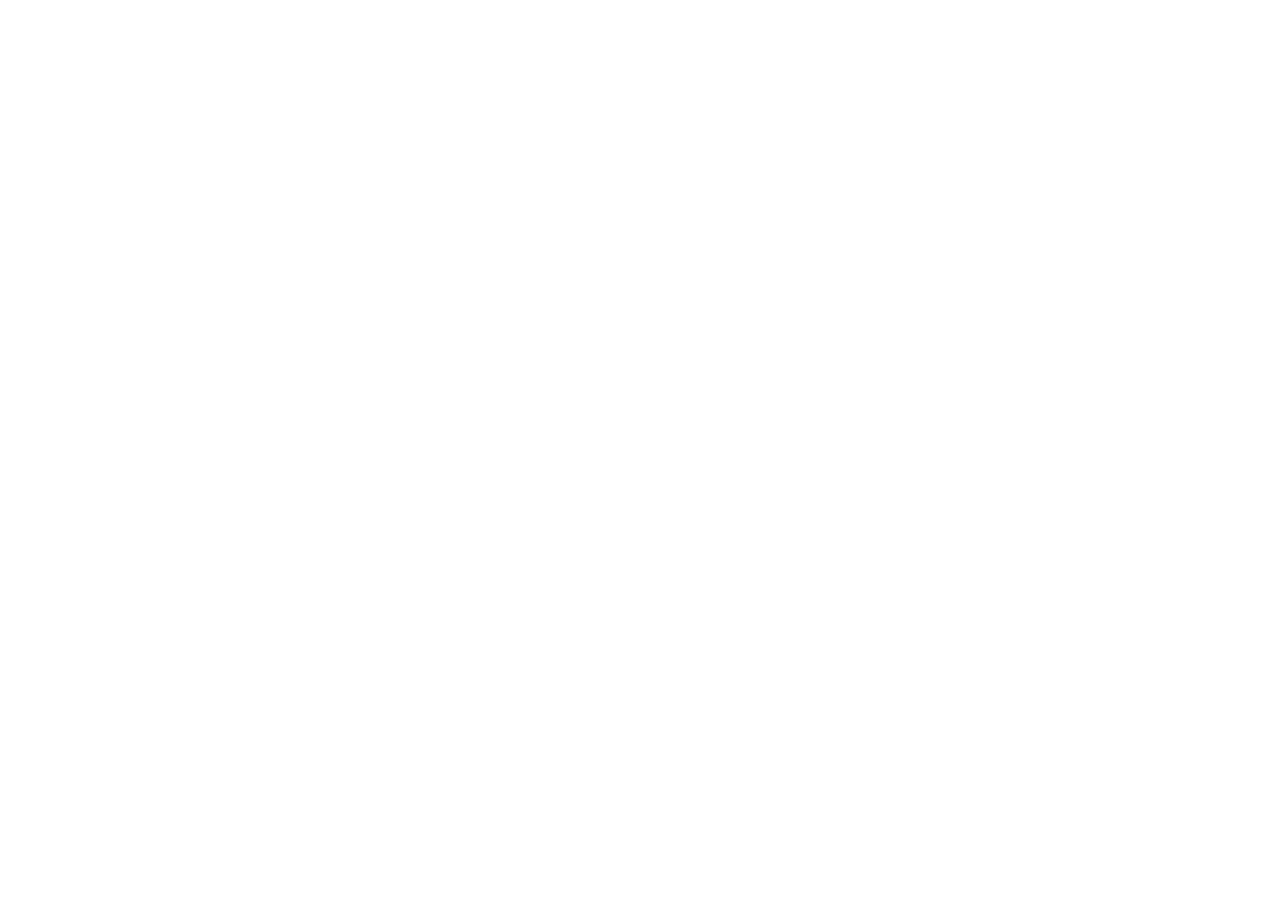
==== index.html @ 2d9b8ef7 "directory structure" ====
<!DOCTYPE html>
<html lang="en">
  <head>
    <meta charset="UTF-8" />
    <meta http-equiv="X-UA-Compatible" content="IE=edge" />
    <meta name="viewport" content="width=device-width, initial-scale=1.0" />
    <title>Ballon Explosion: Welcome</title>
  </head>
  <body></body>
</html>
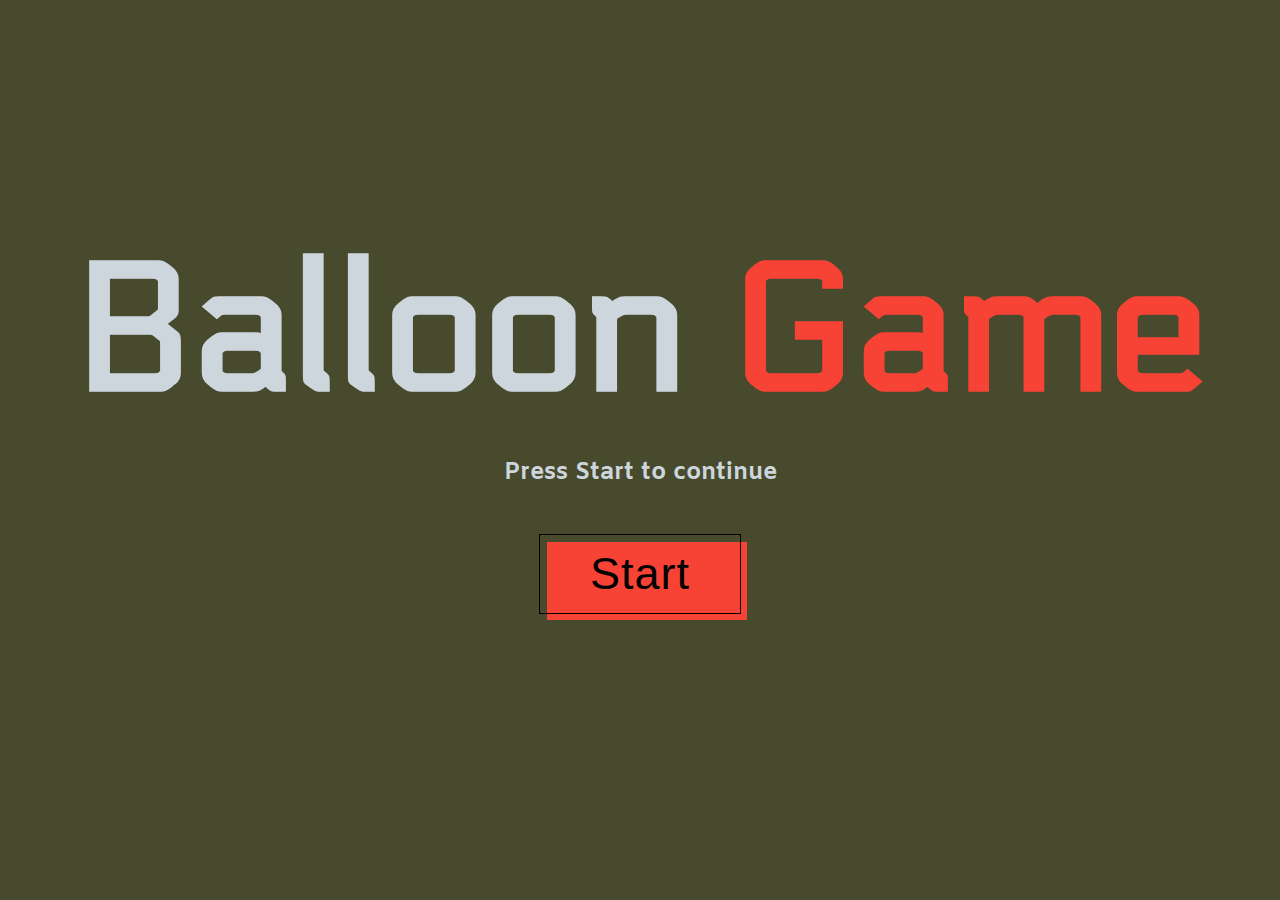
==== commit 1f1979f2: "start screen" ====
--- a/index.html
+++ b/index.html
@@ -5,6 +5,13 @@
     <meta http-equiv="X-UA-Compatible" content="IE=edge" />
     <meta name="viewport" content="width=device-width, initial-scale=1.0" />
     <title>Ballon Explosion: Welcome</title>
+    <link rel="stylesheet" href="./styles/index.css"></link>
   </head>
-  <body></body>
+  <body>
+    <header>
+      <h1 class="header__title">Balloon <span class="header__emphasis">Game</span></h1>
+      <h2 class="header__subtitle">Press Start to continue</h2>
+      <a href="./balloon.html"><button class="header__button" id="button">Start</button></a>
+    </header>
+  </body>
 </html>
--- a/styles/index.css
+++ b/styles/index.css
@@ -0,0 +1,67 @@
+@import url('https://fonts.googleapis.com/css2?family=Amiko&family=Cabin&family=Electrolize&display=swap');
+
+*{
+	margin: 0;
+	padding: 0;
+	list-style: none;
+	text-decoration: none;
+	border: none;
+	outline: none;
+}
+
+body {
+    height: 100%;
+    font-family: 'Amiko', sans-serif;
+    margin:5vh;
+    display: flex;
+    flex-direction: column;
+    align-items: center;
+    background-color: #474A2C;
+    color: #CDD6DD;
+}
+
+header{
+    text-align: center;
+    margin-top:20vh;
+}
+
+.header__title{
+    font-family: 'Electrolize', sans-serif;
+    font-size: 20vh;
+    margin-bottom: 2vh;
+}
+
+
+.header__button{
+    font-size: 5vh;
+    font-weight: 200;
+    letter-spacing: 1px;
+    padding: 13px 50px 13px;
+    outline: 0;
+    border: 1px solid black;
+    cursor: pointer;
+    position: relative;
+    background-color: rgba(0, 0, 0, 0);
+    margin-top: 5vh;
+}
+      
+.header__button::after {
+    content: "";
+    background-color: #F74236;
+    width: 100%;
+    z-index: -1;
+    position: absolute;
+    height: 100%;
+    top: 7px;
+    left: 7px;
+    transition: 0.5s;
+}
+      
+.header__button:hover::after {
+    top: 0px;
+    left: 0px;
+}
+
+.header__emphasis{
+    color: #F74236;
+}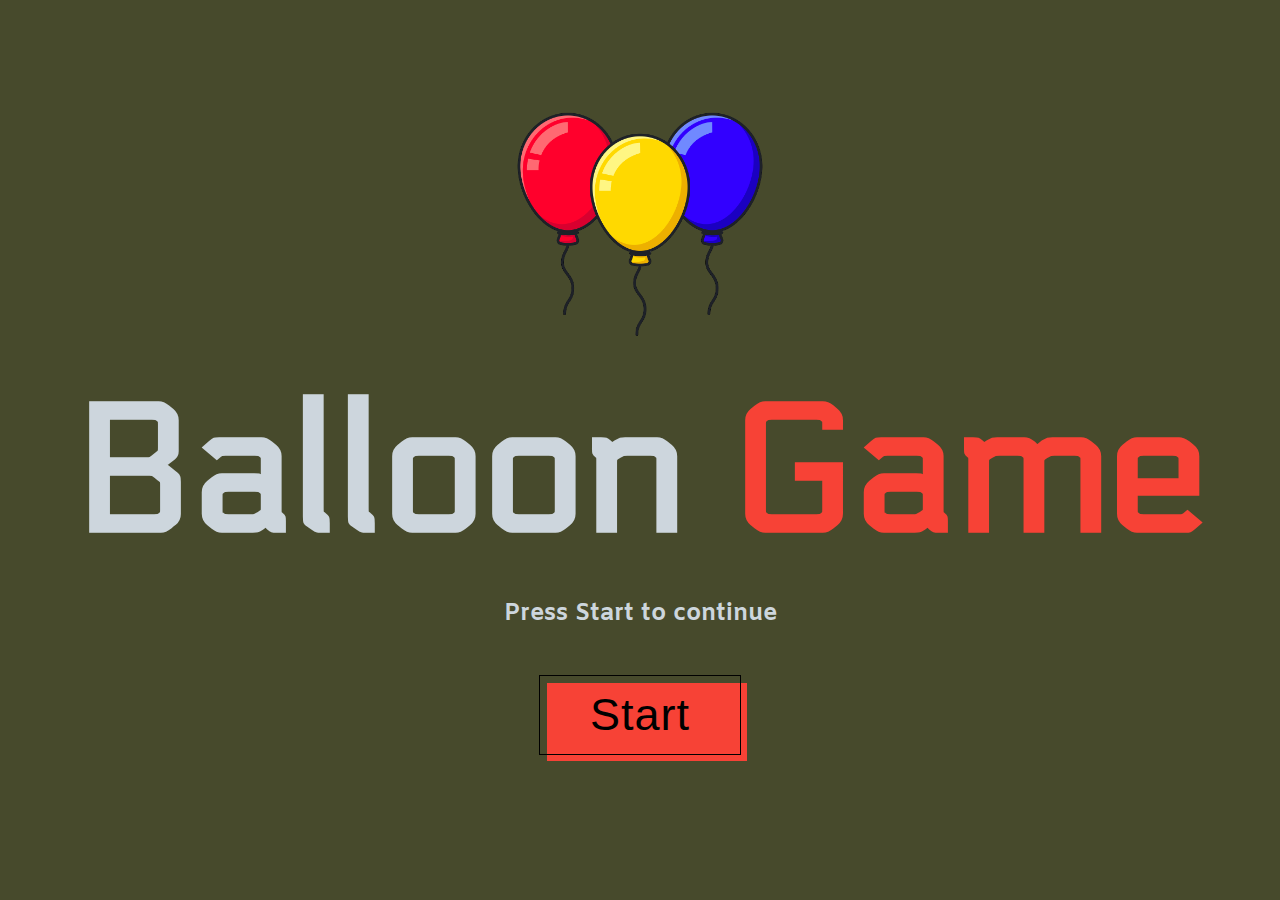
==== commit 819241bb: "added view1 decorations" ====
--- a/index.html
+++ b/index.html
@@ -9,6 +9,7 @@
   </head>
   <body>
     <header>
+      <img src="./img/balloons.png" class="header__ballons">
       <h1 class="header__title">Balloon <span class="header__emphasis">Game</span></h1>
       <h2 class="header__subtitle">Press Start to continue</h2>
       <a href="./balloon.html"><button class="header__button" id="button">Start</button></a>
--- a/styles/index.css
+++ b/styles/index.css
@@ -12,7 +12,6 @@
 body {
     height: 100%;
     font-family: 'Amiko', sans-serif;
-    margin:5vh;
     display: flex;
     flex-direction: column;
     align-items: center;
@@ -22,7 +21,11 @@
 
 header{
     text-align: center;
-    margin-top:20vh;
+    margin-top:10vh;
+}
+
+.header__ballons {
+    max-height: 30vh;
 }
 
 .header__title{
